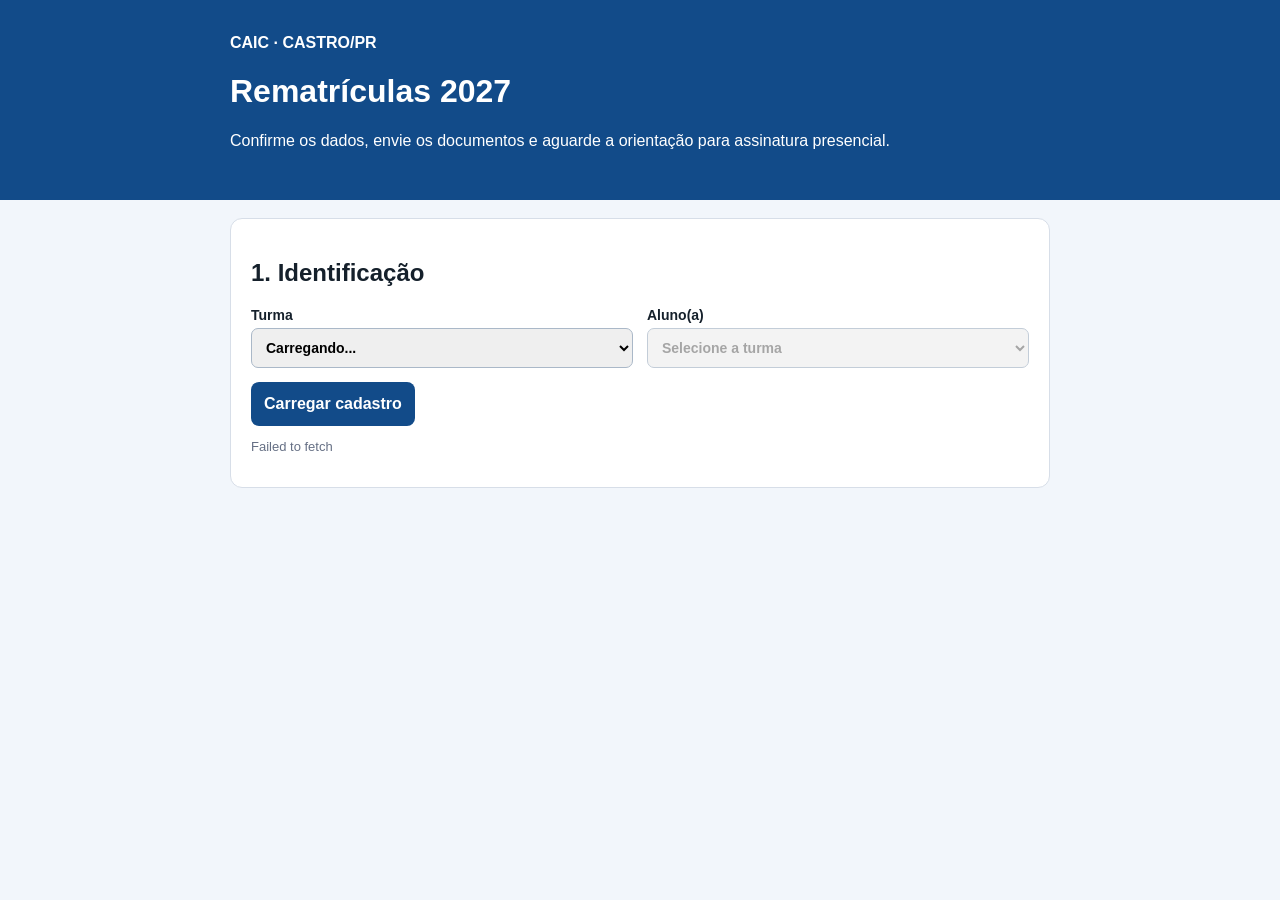
==== rematriculas2027/index.html @ 8e75fa82 "Cria formulário público de rematrículas 2027" ====
<!doctype html><html lang="pt-BR"><meta charset="utf-8"><meta name="viewport" content="width=device-width,initial-scale=1"><title>Rematrículas 2027 | CAIC</title><style>body{margin:0;background:#f2f6fb;color:#15202b;font:16px Arial}.hero{background:#124b89;color:#fff;padding:34px 18px}.wrap{max-width:820px;margin:auto}.card{background:#fff;margin:18px 0;padding:20px;border:1px solid #d7dee8;border-radius:12px}.grid{display:grid;grid-template-columns:1fr 1fr;gap:14px}label{font-weight:bold;font-size:14px}input,select{box-sizing:border-box;width:100%;padding:10px;margin-top:5px;border:1px solid #aab8c8;border-radius:7px;font:inherit}button{background:#124b89;color:#fff;border:0;border-radius:8px;padding:13px;font-weight:bold;font-size:16px;cursor:pointer}.full{grid-column:1/-1}.hint{font-size:13px;color:#667085}.ok{background:#e5f7ea;padding:16px;border-radius:8px}@media(max-width:600px){.grid{grid-template-columns:1fr}}</style><body><header class="hero"><div class="wrap"><b>CAIC · CASTRO/PR</b><h1>Rematrículas 2027</h1><p>Confirme os dados, envie os documentos e aguarde a orientação para assinatura presencial.</p></div></header><main class="wrap"><div id="result"></div><form id="f"><section class="card"><h2>1. Identificação</h2><div class="grid"><label>Turma<select id="turma" required><option>Carregando...</option></select></label><label>Aluno(a)<select id="aluno" required disabled><option>Selecione a turma</option></select></label><div class="full"><button type="button" id="load" disabled>Carregar cadastro</button><p class="hint" id="msg">Selecione a turma e o aluno.</p></div></div></section><section class="card" id="details" hidden><h2>2. Conferência e documentos</h2><div class="grid"><label>Nome do(a) estudante<input name="aluno_nome" required></label><label>Nome do responsável<input name="responsavel_nome" required></label><label>Telefone/WhatsApp<input name="telefone" required></label><label>E-mail<input name="email" type="email"></label><label class="full">Endereço atualizado<input name="endereco" required></label><label>Foto da conta de luz atualizada<input name="conta_luz" type="file" accept="image/jpeg,image/png,image/webp,application/pdf" capture="environment" required></label><label>Declaração/comprovante de vacinação<input name="vacinacao" type="file" accept="image/jpeg,image/png,image/webp,application/pdf" capture="environment" required></label><div class="full"><label><input type="checkbox" required> Confirmo que as informações e os documentos são verdadeiros e comparecerei para assinar o formulário oficial.</label></div><div class="full"><button>Enviar rematrícula</button></div></div></section></form></main><script>const api='https://agrghfjrtkngkugotgwb.supabase.co/functions/v1/rematricula-2027-public',$=x=>document.querySelector(x),t=$('#turma'),a=$('#aluno'),l=$('#load'),d=$('#details'),m=$('#msg'),f=$('#f'),r=$('#result');async function q(u,o){let x=await fetch(u,o),j=await x.json();if(!x.ok)throw Error(j.erro);return j}q(api+'?action=turmas').then(j=>t.innerHTML='<option value="">Selecione</option>'+j.turmas.map(x=>'<option>'+x+'</option>').join('')).catch(e=>m.textContent=e.message);t.onchange=async()=>{let j=await q(api+'?action=alunos&turma='+encodeURIComponent(t.value));a.innerHTML='<option value="">Selecione</option>'+j.alunos.map(x=>'<option>'+x+'</option>').join('');a.disabled=false};a.onchange=()=>l.disabled=!a.value;l.onclick=async()=>{try{let j=await q(api+'?action=responsavel',{method:'POST',headers:{'content-type':'application/json'},body:JSON.stringify({turma:t.value,nome:a.value})});f.aluno_nome.value=j.aluno;f.responsavel_nome.value=j.responsavel;d.hidden=false;m.textContent='Confira e corrija se necessário.'}catch(e){m.textContent=e.message}};f.onsubmit=async e=>{e.preventDefault();if(!f.reportValidity())return;let fd=new FormData(f);fd.append('turma',t.value);try{let j=await q(api+'?action=enviar',{method:'POST',body:fd});f.hidden=true;r.innerHTML='<p class="ok"><b>Rematrícula recebida!</b><br>Protocolo: '+j.protocolo+'. Guarde este número.</p>'}catch(e){alert(e.message)}};</script></body></html>
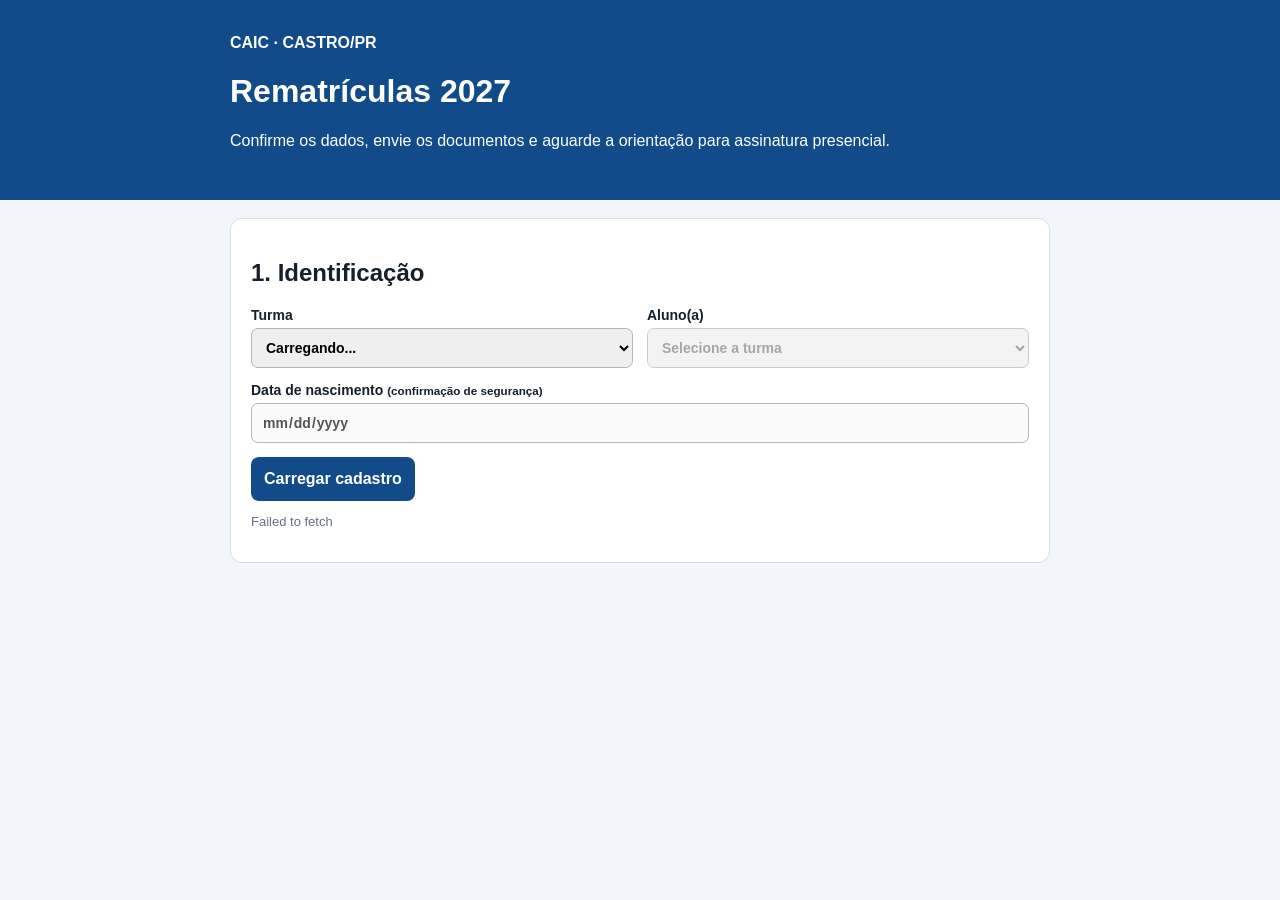
==== commit 1c941a52: "Exige data de nascimento para liberar cadastro" ====
--- a/rematriculas2027/index.html
+++ b/rematriculas2027/index.html
@@ -1 +1 @@
-<!doctype html><html lang="pt-BR"><meta charset="utf-8"><meta name="viewport" content="width=device-width,initial-scale=1"><title>Rematrículas 2027 | CAIC</title><style>body{margin:0;background:#f2f6fb;color:#15202b;font:16px Arial}.hero{background:#124b89;color:#fff;padding:34px 18px}.wrap{max-width:820px;margin:auto}.card{background:#fff;margin:18px 0;padding:20px;border:1px solid #d7dee8;border-radius:12px}.grid{display:grid;grid-template-columns:1fr 1fr;gap:14px}label{font-weight:bold;font-size:14px}input,select{box-sizing:border-box;width:100%;padding:10px;margin-top:5px;border:1px solid #aab8c8;border-radius:7px;font:inherit}button{background:#124b89;color:#fff;border:0;border-radius:8px;padding:13px;font-weight:bold;font-size:16px;cursor:pointer}.full{grid-column:1/-1}.hint{font-size:13px;color:#667085}.ok{background:#e5f7ea;padding:16px;border-radius:8px}@media(max-width:600px){.grid{grid-template-columns:1fr}}</style><body><header class="hero"><div class="wrap"><b>CAIC · CASTRO/PR</b><h1>Rematrículas 2027</h1><p>Confirme os dados, envie os documentos e aguarde a orientação para assinatura presencial.</p></div></header><main class="wrap"><div id="result"></div><form id="f"><section class="card"><h2>1. Identificação</h2><div class="grid"><label>Turma<select id="turma" required><option>Carregando...</option></select></label><label>Aluno(a)<select id="aluno" required disabled><option>Selecione a turma</option></select></label><div class="full"><button type="button" id="load" disabled>Carregar cadastro</button><p class="hint" id="msg">Selecione a turma e o aluno.</p></div></div></section><section class="card" id="details" hidden><h2>2. Conferência e documentos</h2><div class="grid"><label>Nome do(a) estudante<input name="aluno_nome" required></label><label>Nome do responsável<input name="responsavel_nome" required></label><label>Telefone/WhatsApp<input name="telefone" required></label><label>E-mail<input name="email" type="email"></label><label class="full">Endereço atualizado<input name="endereco" required></label><label>Foto da conta de luz atualizada<input name="conta_luz" type="file" accept="image/jpeg,image/png,image/webp,application/pdf" capture="environment" required></label><label>Declaração/comprovante de vacinação<input name="vacinacao" type="file" accept="image/jpeg,image/png,image/webp,application/pdf" capture="environment" required></label><div class="full"><label><input type="checkbox" required> Confirmo que as informações e os documentos são verdadeiros e comparecerei para assinar o formulário oficial.</label></div><div class="full"><button>Enviar rematrícula</button></div></div></section></form></main><script>const api='https://agrghfjrtkngkugotgwb.supabase.co/functions/v1/rematricula-2027-public',$=x=>document.querySelector(x),t=$('#turma'),a=$('#aluno'),l=$('#load'),d=$('#details'),m=$('#msg'),f=$('#f'),r=$('#result');async function q(u,o){let x=await fetch(u,o),j=await x.json();if(!x.ok)throw Error(j.erro);return j}q(api+'?action=turmas').then(j=>t.innerHTML='<option value="">Selecione</option>'+j.turmas.map(x=>'<option>'+x+'</option>').join('')).catch(e=>m.textContent=e.message);t.onchange=async()=>{let j=await q(api+'?action=alunos&turma='+encodeURIComponent(t.value));a.innerHTML='<option value="">Selecione</option>'+j.alunos.map(x=>'<option>'+x+'</option>').join('');a.disabled=false};a.onchange=()=>l.disabled=!a.value;l.onclick=async()=>{try{let j=await q(api+'?action=responsavel',{method:'POST',headers:{'content-type':'application/json'},body:JSON.stringify({turma:t.value,nome:a.value})});f.aluno_nome.value=j.aluno;f.responsavel_nome.value=j.responsavel;d.hidden=false;m.textContent='Confira e corrija se necessário.'}catch(e){m.textContent=e.message}};f.onsubmit=async e=>{e.preventDefault();if(!f.reportValidity())return;let fd=new FormData(f);fd.append('turma',t.value);try{let j=await q(api+'?action=enviar',{method:'POST',body:fd});f.hidden=true;r.innerHTML='<p class="ok"><b>Rematrícula recebida!</b><br>Protocolo: '+j.protocolo+'. Guarde este número.</p>'}catch(e){alert(e.message)}};</script></body></html>+<!doctype html><html lang="pt-BR"><meta charset="utf-8"><meta name="viewport" content="width=device-width,initial-scale=1"><title>Rematrículas 2027 | CAIC</title><style>body{margin:0;background:#f2f6fb;color:#15202b;font:16px Arial}.hero{background:#124b89;color:#fff;padding:34px 18px}.wrap{max-width:820px;margin:auto}.card{background:#fff;margin:18px 0;padding:20px;border:1px solid #d7dee8;border-radius:12px}.grid{display:grid;grid-template-columns:1fr 1fr;gap:14px}label{font-weight:bold;font-size:14px}input,select{box-sizing:border-box;width:100%;padding:10px;margin-top:5px;border:1px solid #aab8c8;border-radius:7px;font:inherit}button{background:#124b89;color:#fff;border:0;border-radius:8px;padding:13px;font-weight:bold;font-size:16px;cursor:pointer}.full{grid-column:1/-1}.hint{font-size:13px;color:#667085}.ok{background:#e5f7ea;padding:16px;border-radius:8px}@media(max-width:600px){.grid{grid-template-columns:1fr}}</style><body><header class="hero"><div class="wrap"><b>CAIC · CASTRO/PR</b><h1>Rematrículas 2027</h1><p>Confirme os dados, envie os documentos e aguarde a orientação para assinatura presencial.</p></div></header><main class="wrap"><div id="result"></div><form id="f"><section class="card"><h2>1. Identificação</h2><div class="grid"><label>Turma<select id="turma" required><option>Carregando...</option></select></label><label>Aluno(a)<select id="aluno" required disabled><option>Selecione a turma</option></select></label><label class="full">Data de nascimento <small>(confirmação de segurança)</small><input id="nascimento" type="date" required disabled></label><div class="full"><button type="button" id="load" disabled>Carregar cadastro</button><p class="hint" id="msg">Selecione turma, aluno e informe a data de nascimento.</p></div></div></section><section class="card" id="details" hidden><h2>2. Conferência e documentos</h2><div class="grid"><label>Nome do(a) estudante<input name="aluno_nome" required></label><label>Nome do responsável<input name="responsavel_nome" required></label><label>Telefone/WhatsApp<input name="telefone" required></label><label>E-mail<input name="email" type="email"></label><label class="full">Endereço atualizado<input name="endereco" required></label><label>Foto da conta de luz atualizada<input name="conta_luz" type="file" accept="image/jpeg,image/png,image/webp,application/pdf" capture="environment" required></label><label>Declaração/comprovante de vacinação<input name="vacinacao" type="file" accept="image/jpeg,image/png,image/webp,application/pdf" capture="environment" required></label><div class="full"><label><input type="checkbox" required> Confirmo que as informações e os documentos são verdadeiros e comparecerei para assinar o formulário oficial.</label></div><div class="full"><button>Enviar rematrícula</button></div></div></section></form></main><script>const api='https://agrghfjrtkngkugotgwb.supabase.co/functions/v1/rematricula-2027-public',$=x=>document.querySelector(x),t=$('#turma'),a=$('#aluno'),n=$('#nascimento'),l=$('#load'),d=$('#details'),m=$('#msg'),f=$('#f'),r=$('#result');async function q(u,o){let x=await fetch(u,o),j=await x.json();if(!x.ok)throw Error(j.erro);return j}q(api+'?action=turmas').then(j=>t.innerHTML='<option value="">Selecione</option>'+j.turmas.map(x=>'<option>'+x+'</option>').join('')).catch(e=>m.textContent=e.message);t.onchange=async()=>{let j=await q(api+'?action=alunos&turma='+encodeURIComponent(t.value));a.innerHTML='<option value="">Selecione</option>'+j.alunos.map(x=>'<option>'+x+'</option>').join('');a.disabled=false};function ready(){l.disabled=!(a.value&&n.value)}a.onchange=()=>{n.disabled=!a.value;ready()};n.oninput=ready;l.onclick=async()=>{try{let j=await q(api+'?action=responsavel',{method:'POST',headers:{'content-type':'application/json'},body:JSON.stringify({turma:t.value,nome:a.value,nascimento:n.value})});f.aluno_nome.value=j.aluno;f.responsavel_nome.value=j.responsavel;d.hidden=false;m.textContent='Confira e corrija se necessário.'}catch(e){m.textContent=e.message}};f.onsubmit=async e=>{e.preventDefault();if(!f.reportValidity())return;let fd=new FormData(f);fd.append('turma',t.value);try{let j=await q(api+'?action=enviar',{method:'POST',body:fd});f.hidden=true;r.innerHTML='<p class="ok"><b>Rematrícula recebida!</b><br>Protocolo: '+j.protocolo+'. Guarde este número.</p>'}catch(e){alert(e.message)}};</script></body></html>
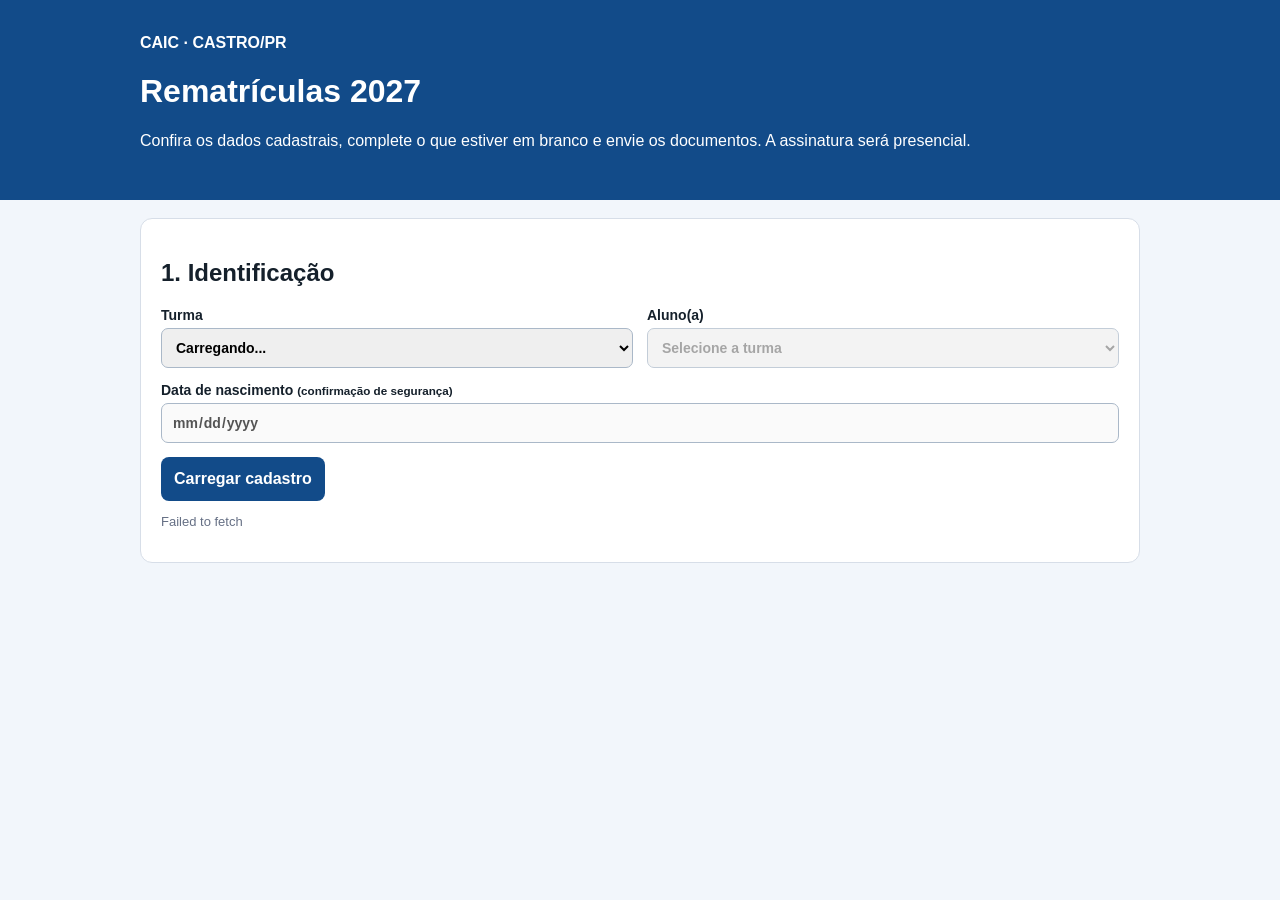
==== commit 7917be95: "Amplia ficha de rematrícula com todos os dados do SERE" ====
--- a/rematriculas2027/index.html
+++ b/rematriculas2027/index.html
@@ -1 +1,30 @@
-<!doctype html><html lang="pt-BR"><meta charset="utf-8"><meta name="viewport" content="width=device-width,initial-scale=1"><title>Rematrículas 2027 | CAIC</title><style>body{margin:0;background:#f2f6fb;color:#15202b;font:16px Arial}.hero{background:#124b89;color:#fff;padding:34px 18px}.wrap{max-width:820px;margin:auto}.card{background:#fff;margin:18px 0;padding:20px;border:1px solid #d7dee8;border-radius:12px}.grid{display:grid;grid-template-columns:1fr 1fr;gap:14px}label{font-weight:bold;font-size:14px}input,select{box-sizing:border-box;width:100%;padding:10px;margin-top:5px;border:1px solid #aab8c8;border-radius:7px;font:inherit}button{background:#124b89;color:#fff;border:0;border-radius:8px;padding:13px;font-weight:bold;font-size:16px;cursor:pointer}.full{grid-column:1/-1}.hint{font-size:13px;color:#667085}.ok{background:#e5f7ea;padding:16px;border-radius:8px}@media(max-width:600px){.grid{grid-template-columns:1fr}}</style><body><header class="hero"><div class="wrap"><b>CAIC · CASTRO/PR</b><h1>Rematrículas 2027</h1><p>Confirme os dados, envie os documentos e aguarde a orientação para assinatura presencial.</p></div></header><main class="wrap"><div id="result"></div><form id="f"><section class="card"><h2>1. Identificação</h2><div class="grid"><label>Turma<select id="turma" required><option>Carregando...</option></select></label><label>Aluno(a)<select id="aluno" required disabled><option>Selecione a turma</option></select></label><label class="full">Data de nascimento <small>(confirmação de segurança)</small><input id="nascimento" type="date" required disabled></label><div class="full"><button type="button" id="load" disabled>Carregar cadastro</button><p class="hint" id="msg">Selecione turma, aluno e informe a data de nascimento.</p></div></div></section><section class="card" id="details" hidden><h2>2. Conferência e documentos</h2><div class="grid"><label>Nome do(a) estudante<input name="aluno_nome" required></label><label>Nome do responsável<input name="responsavel_nome" required></label><label>Telefone/WhatsApp<input name="telefone" required></label><label>E-mail<input name="email" type="email"></label><label class="full">Endereço atualizado<input name="endereco" required></label><label>Foto da conta de luz atualizada<input name="conta_luz" type="file" accept="image/jpeg,image/png,image/webp,application/pdf" capture="environment" required></label><label>Declaração/comprovante de vacinação<input name="vacinacao" type="file" accept="image/jpeg,image/png,image/webp,application/pdf" capture="environment" required></label><div class="full"><label><input type="checkbox" required> Confirmo que as informações e os documentos são verdadeiros e comparecerei para assinar o formulário oficial.</label></div><div class="full"><button>Enviar rematrícula</button></div></div></section></form></main><script>const api='https://agrghfjrtkngkugotgwb.supabase.co/functions/v1/rematricula-2027-public',$=x=>document.querySelector(x),t=$('#turma'),a=$('#aluno'),n=$('#nascimento'),l=$('#load'),d=$('#details'),m=$('#msg'),f=$('#f'),r=$('#result');async function q(u,o){let x=await fetch(u,o),j=await x.json();if(!x.ok)throw Error(j.erro);return j}q(api+'?action=turmas').then(j=>t.innerHTML='<option value="">Selecione</option>'+j.turmas.map(x=>'<option>'+x+'</option>').join('')).catch(e=>m.textContent=e.message);t.onchange=async()=>{let j=await q(api+'?action=alunos&turma='+encodeURIComponent(t.value));a.innerHTML='<option value="">Selecione</option>'+j.alunos.map(x=>'<option>'+x+'</option>').join('');a.disabled=false};function ready(){l.disabled=!(a.value&&n.value)}a.onchange=()=>{n.disabled=!a.value;ready()};n.oninput=ready;l.onclick=async()=>{try{let j=await q(api+'?action=responsavel',{method:'POST',headers:{'content-type':'application/json'},body:JSON.stringify({turma:t.value,nome:a.value,nascimento:n.value})});f.aluno_nome.value=j.aluno;f.responsavel_nome.value=j.responsavel;d.hidden=false;m.textContent='Confira e corrija se necessário.'}catch(e){m.textContent=e.message}};f.onsubmit=async e=>{e.preventDefault();if(!f.reportValidity())return;let fd=new FormData(f);fd.append('turma',t.value);try{let j=await q(api+'?action=enviar',{method:'POST',body:fd});f.hidden=true;r.innerHTML='<p class="ok"><b>Rematrícula recebida!</b><br>Protocolo: '+j.protocolo+'. Guarde este número.</p>'}catch(e){alert(e.message)}};</script></body></html>+<!doctype html><html lang="pt-BR"><meta charset="utf-8"><meta name="viewport" content="width=device-width,initial-scale=1"><title>Rematrículas 2027 | CAIC</title><style>
+body{margin:0;background:#f2f6fb;color:#15202b;font:16px Arial}.hero{background:#124b89;color:#fff;padding:34px 18px}.wrap{max-width:1000px;margin:auto}.card{background:#fff;margin:18px 0;padding:20px;border:1px solid #d7dee8;border-radius:12px}.grid{display:grid;grid-template-columns:repeat(2,1fr);gap:14px}label{font-weight:bold;font-size:14px}input,select,textarea{box-sizing:border-box;width:100%;padding:10px;margin-top:5px;border:1px solid #aab8c8;border-radius:7px;font:inherit}input[readonly]{background:#f5f7fa}.full{grid-column:1/-1}button{background:#124b89;color:#fff;border:0;border-radius:8px;padding:13px;font-weight:bold;font-size:16px;cursor:pointer}.hint{font-size:13px;color:#667085}.ok{background:#e5f7ea;padding:16px;border-radius:8px}h3{color:#124b89;margin:3px 0 14px}@media(max-width:650px){.grid{grid-template-columns:1fr}}
+</style><body><header class="hero"><div class="wrap"><b>CAIC · CASTRO/PR</b><h1>Rematrículas 2027</h1><p>Confira os dados cadastrais, complete o que estiver em branco e envie os documentos. A assinatura será presencial.</p></div></header>
+<main class="wrap"><div id="result"></div><form id="f"><section class="card"><h2>1. Identificação</h2><div class="grid"><label>Turma<select id="turma" required><option>Carregando...</option></select></label><label>Aluno(a)<select id="aluno" required disabled><option>Selecione a turma</option></select></label><label class="full">Data de nascimento <small>(confirmação de segurança)</small><input id="nascimento" type="date" required disabled></label><div class="full"><button type="button" id="load" disabled>Carregar cadastro</button><p class="hint" id="msg">Selecione turma, aluno e informe a data de nascimento.</p></div></div></section>
+<div id="details" hidden>
+<section class="card"><h2>2. Dados do(a) estudante</h2><div class="grid" id="estudante"></div></section>
+<section class="card"><h2>3. Documentação do(a) estudante</h2><div class="grid" id="documentos"></div></section>
+<section class="card"><h2>4. Filiação e responsáveis</h2><div class="grid" id="filiacao"></div></section>
+<section class="card"><h2>5. Endereço residencial</h2><div class="grid" id="endereco"></div></section>
+<section class="card"><h2>6. Questionário socioeconômico</h2><p class="hint">Preencha ou corrija estas informações para atualização da ficha escolar.</p><div class="grid" id="socio"></div></section>
+<section class="card"><h2>7. Documentos obrigatórios</h2><div class="grid"><label>Foto da conta de luz atualizada<input name="conta_luz" type="file" accept="image/jpeg,image/png,image/webp,application/pdf" capture="environment" required></label><label>Declaração/comprovante de vacinação<input name="vacinacao" type="file" accept="image/jpeg,image/png,image/webp,application/pdf" capture="environment" required></label><label class="full"><input type="checkbox" required> Confirmo que as informações e documentos são verdadeiros e comparecerei para assinar o formulário oficial.</label><div class="full"><button>Enviar rematrícula</button></div></div></section></div></form></main>
+<script>
+const api='https://agrghfjrtkngkugotgwb.supabase.co/functions/v1/rematricula-2027-public',$=x=>document.querySelector(x),t=$('#turma'),a=$('#aluno'),n=$('#nascimento'),l=$('#load'),d=$('#details'),m=$('#msg'),f=$('#f'),r=$('#result');
+const esc=s=>String(s??'').replace(/[&<>"']/g,c=>({'&':'&amp;','<':'&lt;','>':'&gt;','"':'&quot;',"'":'&#39;'}[c]));const val=x=>String(x??'').trim();
+function campo(nome,rotulo,valor='',opts={}){let tipo=opts.tipo||'text',ro=opts.leitura?' readonly':'',classe=opts.full?' full':'';return '<label class="'+classe+'">'+rotulo+'<input name="'+nome+'" type="'+tipo+'" value="'+esc(valor)+'"'+ro+'></label>'}
+function select(nome,rotulo,valor,opcoes){return '<label>'+rotulo+'<select name="'+nome+'">'+opcoes.map(x=>'<option'+(x===valor?' selected':'')+'>'+esc(x)+'</option>').join('')+'</select></label>'}
+async function q(u,o){let x=await fetch(u,o),j=await x.json();if(!x.ok)throw Error(j.erro||'Não foi possível carregar o cadastro.');return j}
+q(api+'?action=turmas').then(j=>t.innerHTML='<option value="">Selecione</option>'+j.turmas.map(x=>'<option>'+esc(x)+'</option>').join('')).catch(e=>m.textContent=e.message);
+t.onchange=async()=>{a.disabled=true;n.disabled=true;l.disabled=true;try{let j=await q(api+'?action=alunos&turma='+encodeURIComponent(t.value));a.innerHTML='<option value="">Selecione</option>'+j.alunos.map(x=>'<option>'+esc(x)+'</option>').join('');a.disabled=false}catch(e){m.textContent=e.message}};
+function pronto(){l.disabled=!(a.value&&n.value)}a.onchange=()=>{n.disabled=!a.value;pronto()};n.oninput=pronto;
+function render(j){let x=j.coleta||{},al=j.aluno||{},re=j.responsavel||{},en=j.endereco||{};
+$('#estudante').innerHTML=campo('aluno_nome','Nome do(a) estudante',al.nome||x.aluno_nome)+campo('cgm','CGM',al.cgm||x.cgm,{leitura:true})+campo('nascimento','Data de nascimento',al.nascimento||x.nascimento,{tipo:'date'})+campo('sexo','Sexo',x.sexo)+campo('raca_cor','Raça/cor',x.raca_cor)+campo('cpf_estudante','CPF do(a) estudante',x.cpf_estudante);
+$('#documentos').innerHTML=campo('rg_estudante','RG do(a) estudante',x.rg_estudante)+campo('rg_orgao_emissor','Órgão emissor',x.rg_orgao_emissor)+campo('rg_uf','UF do RG',x.rg_uf)+campo('rg_data_emissao','Data de emissão do RG',x.rg_data_emissao)+campo('certidao_tipo','Tipo de certidão',x.certidao_tipo)+campo('certidao_numero','Número/matrícula da certidão',x.certidao_numero)+campo('cns','Cartão SUS/CNS',x.cns)+campo('nis','NIS',x.nis);
+$('#filiacao').innerHTML=campo('responsavel_nome','Responsável legal',re.nome||x.responsavel_nome)+campo('responsavel_parentesco','Vínculo',re.parentesco||x.responsavel_parentesco)+campo('responsavel_cpf','CPF do responsável',x.responsavel_cpf)+campo('telefone_responsavel','Telefone/WhatsApp',re.telefone||x.telefone_responsavel)+campo('email_responsavel','E-mail',re.email||x.email_responsavel,{full:true})+campo('mae_nome','Nome da mãe',x.mae_nome)+campo('mae_cpf','CPF da mãe',x.mae_cpf)+campo('mae_rg','RG da mãe',x.mae_rg)+campo('mae_rg_uf','UF do RG da mãe',x.mae_rg_uf)+campo('mae_telefone','Telefone da mãe',x.mae_telefone)+campo('pai_nome','Nome do pai',x.pai_nome)+campo('pai_cpf','CPF do pai',x.pai_cpf)+campo('pai_rg','RG do pai',x.pai_rg)+campo('pai_rg_uf','UF do RG do pai',x.pai_rg_uf)+campo('pai_telefone','Telefone do pai',x.pai_telefone);
+$('#endereco').innerHTML=campo('endereco','Nome da rua/endereço',en.logradouro||x.endereco,{full:true})+campo('numero','Número',en.numero||x.numero)+campo('complemento','Complemento',en.complemento||x.complemento)+campo('bairro','Bairro',en.bairro||x.bairro)+campo('cep','CEP',en.cep||x.cep)+campo('cidade','Cidade',en.cidade||x.cidade)+campo('uf','Estado/UF',en.uf||x.uf);
+$('#socio').innerHTML=select('moradia','Tipo de moradia','',['Própria','Alugada','Cedida','Outra'])+campo('pessoas_residencia','Quantas pessoas moram na residência','',{tipo:'number'})+select('renda_familiar','Faixa de renda familiar mensal','',['Até 1 salário mínimo','De 1 a 2 salários mínimos','De 2 a 3 salários mínimos','Acima de 3 salários mínimos'])+select('programa_social','Recebe benefício social?','',['Não','Bolsa Família','BPC','Outro'])+campo('cadunico','NIS/CadÚnico do benefício, se houver','')+campo('observacoes_socio','Informações socioeconômicas relevantes','',{full:true});
+}
+l.onclick=async()=>{l.disabled=true;try{let j=await q(api+'?action=responsavel',{method:'POST',headers:{'content-type':'application/json'},body:JSON.stringify({turma:t.value,nome:a.value,nascimento:n.value})});render(j);d.hidden=false;m.textContent='Dados do SERE carregados. Confira e corrija se necessário.';d.scrollIntoView({behavior:'smooth'})}catch(e){m.textContent=e.message}finally{pronto()}};
+f.onsubmit=async e=>{e.preventDefault();if(!f.reportValidity())return;let fd=new FormData(f);fd.append('turma',t.value);try{let j=await q(api+'?action=enviar',{method:'POST',body:fd});f.hidden=true;r.innerHTML='<p class="ok"><b>Rematrícula recebida!</b><br>Protocolo: '+j.protocolo+'. Guarde este número.</p>'}catch(e){alert(e.message)}};
+</script></body></html>
